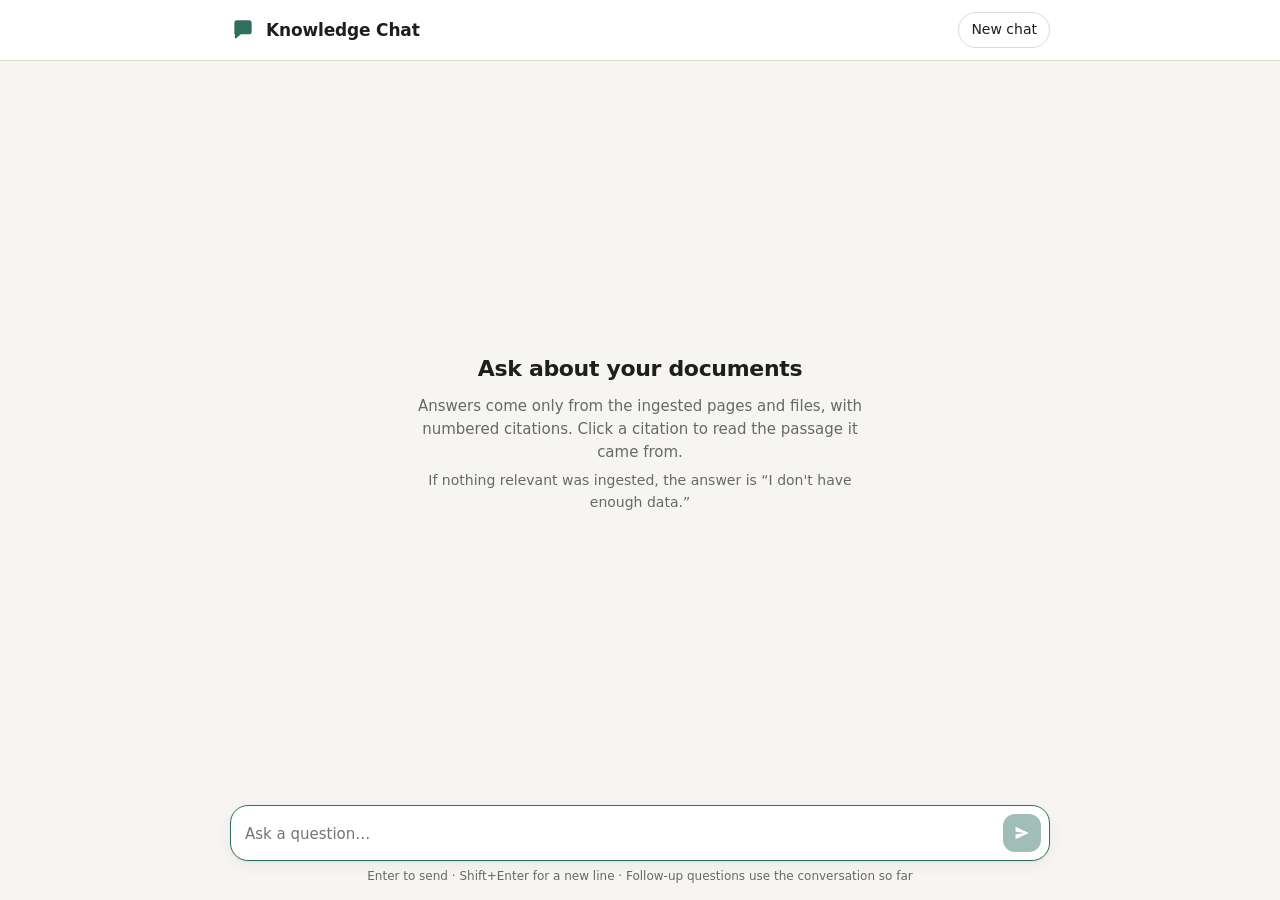
==== ChatBotRAGAPI/wwwroot/index.html @ cdfda080 "Add a chat UI at / with streaming answers and clickable citations - wwwroot/index.html, app.js, app." ====
<!doctype html>
<html lang="en">
<head>
  <meta charset="utf-8">
  <meta name="viewport" content="width=device-width, initial-scale=1">
  <title>Knowledge Chat</title>
  <link rel="icon" href="favicon.svg" type="image/svg+xml">
  <link rel="stylesheet" href="app.css">
  <script src="app.js" defer></script>
</head>
<body>
  <header class="topbar">
    <div class="brand">
      <svg class="brand-mark" viewBox="0 0 24 24" aria-hidden="true"><path d="M4 5.5A2.5 2.5 0 0 1 6.5 3h11A2.5 2.5 0 0 1 20 5.5v8a2.5 2.5 0 0 1-2.5 2.5H10l-4.2 3.6c-.5.4-1.3.1-1.3-.6V16A2.5 2.5 0 0 1 4 13.5z"/></svg>
      <h1>Knowledge Chat</h1>
    </div>
    <button id="new-chat" class="ghost" type="button" title="Start a new conversation">New chat</button>
  </header>

  <main id="conversation" class="conversation" aria-live="polite">
    <section id="empty" class="empty">
      <h2>Ask about your documents</h2>
      <p>Answers come only from the ingested pages and files, with numbered citations.
         Click a citation to read the passage it came from.</p>
      <p class="hint">If nothing relevant was ingested, the answer is <q>I don't have enough data.</q></p>
    </section>
  </main>

  <footer class="composer-wrap">
    <form id="composer" class="composer" autocomplete="off">
      <label for="question" class="visually-hidden">Your question</label>
      <textarea id="question" rows="1" maxlength="4000" placeholder="Ask a question…" required></textarea>
      <button id="send" type="submit" class="primary" title="Send (Enter)">
        <svg viewBox="0 0 24 24" aria-hidden="true"><path d="M3.4 20.4 21 12 3.4 3.6l-.1 6.5L15 12l-11.7 1.9z"/></svg>
        <span class="visually-hidden">Send</span>
      </button>
      <button id="stop" type="button" class="danger" title="Stop" hidden>
        <svg viewBox="0 0 24 24" aria-hidden="true"><rect x="6" y="6" width="12" height="12" rx="2"/></svg>
        <span class="visually-hidden">Stop</span>
      </button>
    </form>
    <p class="footnote">Enter to send · Shift+Enter for a new line · Follow-up questions use the conversation so far</p>
  </footer>

  <template id="tpl-user">
    <article class="msg user"><div class="bubble"></div></article>
  </template>
  <template id="tpl-assistant">
    <article class="msg assistant">
      <div class="bubble">
        <div class="status"><span class="dots"><i></i><i></i><i></i></span><span class="status-text">Searching documents…</span></div>
        <div class="answer"></div>
        <ol class="sources" hidden></ol>
      </div>
    </article>
  </template>
</body>
</html>
---- ChatBotRAGAPI/wwwroot/app.css ----
:root {
  --bg: #f6f5f1;
  --surface: #ffffff;
  --surface-2: #efede7;
  --text: #1d1f1e;
  --muted: #65696a;
  --border: #dedbd2;
  --accent: #2f6f5e;
  --accent-text: #ffffff;
  --accent-soft: #e2efe9;
  --user-bubble: #2f6f5e;
  --user-text: #ffffff;
  --danger: #b4423a;
  --danger-soft: #f8e5e3;
  --cite: #2f6f5e;
  --cite-bg: #e2efe9;
  --shadow: 0 1px 2px rgba(20, 24, 22, .06), 0 4px 16px rgba(20, 24, 22, .05);
  --radius: 14px;
  --font: system-ui, -apple-system, "Segoe UI", Roboto, "Helvetica Neue", Arial, sans-serif;
  color-scheme: light;
}

@media (prefers-color-scheme: dark) {
  :root {
    --bg: #151716;
    --surface: #1e2120;
    --surface-2: #272b29;
    --text: #e8e9e7;
    --muted: #9ba19e;
    --border: #333836;
    --accent: #6cc3a6;
    --accent-text: #0f1a16;
    --accent-soft: #1f3530;
    --user-bubble: #2b5c4e;
    --user-text: #eef6f2;
    --danger: #f08a80;
    --danger-soft: #3a2421;
    --cite: #8fd6bd;
    --cite-bg: #22403a;
    --shadow: 0 1px 2px rgba(0, 0, 0, .3), 0 4px 16px rgba(0, 0, 0, .25);
    color-scheme: dark;
  }
}

* { box-sizing: border-box; }

html, body { height: 100%; }

body {
  margin: 0;
  display: flex;
  flex-direction: column;
  background: var(--bg);
  color: var(--text);
  font: 15px/1.55 var(--font);
  -webkit-font-smoothing: antialiased;
}

button { font: inherit; cursor: pointer; }
svg { fill: currentColor; }

.visually-hidden {
  position: absolute !important;
  width: 1px; height: 1px;
  overflow: hidden; clip: rect(0 0 0 0);
  white-space: nowrap;
}

/* Top bar */
.topbar {
  display: flex;
  align-items: center;
  justify-content: space-between;
  gap: 12px;
  padding: 12px max(16px, calc((100% - 820px) / 2));
  border-bottom: 1px solid var(--border);
  background: var(--surface);
}
.brand { display: flex; align-items: center; gap: 10px; min-width: 0; }
.brand-mark { width: 26px; height: 26px; color: var(--accent); flex: none; }
.brand h1 { margin: 0; font-size: 17px; font-weight: 650; letter-spacing: -.01em; }

.ghost {
  border: 1px solid var(--border);
  background: transparent;
  color: var(--text);
  padding: 6px 12px;
  border-radius: 999px;
  font-size: 14px;
}
.ghost:hover { background: var(--surface-2); }

/* Conversation */
.conversation {
  flex: 1;
  overflow-y: auto;
  padding: 24px max(16px, calc((100% - 820px) / 2)) 8px;
  display: flex;
  flex-direction: column;
  gap: 18px;
}

.empty {
  margin: auto 0;
  padding: 32px 8px;
  text-align: center;
  color: var(--muted);
}
.empty h2 { margin: 0 0 8px; color: var(--text); font-size: 22px; font-weight: 650; letter-spacing: -.015em; }
.empty p { margin: 6px auto; max-width: 480px; }
.empty .hint { font-size: 14px; }

.msg { display: flex; }
.msg.user { justify-content: flex-end; }

.bubble {
  max-width: min(680px, 100%);
  padding: 10px 14px;
  border-radius: var(--radius);
  overflow-wrap: anywhere;
}
.msg.user .bubble {
  background: var(--user-bubble);
  color: var(--user-text);
  border-bottom-right-radius: 4px;
  white-space: pre-wrap;
}
.msg.assistant .bubble {
  background: var(--surface);
  border: 1px solid var(--border);
  border-bottom-left-radius: 4px;
  box-shadow: var(--shadow);
  width: 100%;
}

.answer { white-space: pre-wrap; }
.answer:empty { display: none; }
.msg.nodata .answer { color: var(--muted); font-style: italic; }
.msg.error .bubble { background: var(--danger-soft); border-color: transparent; }
.msg.error .answer { color: var(--danger); }
.stopped-note { color: var(--muted); font-size: 13px; font-style: italic; }

/* Status line (searching / writing) */
.status { display: flex; align-items: center; gap: 8px; color: var(--muted); font-size: 14px; }
.status[hidden] { display: none; }
.dots { display: inline-flex; gap: 3px; }
.dots i {
  width: 6px; height: 6px; border-radius: 50%;
  background: var(--accent);
  animation: blink 1.2s infinite ease-in-out;
}
.dots i:nth-child(2) { animation-delay: .15s; }
.dots i:nth-child(3) { animation-delay: .3s; }
@keyframes blink { 0%, 80%, 100% { opacity: .25; } 40% { opacity: 1; } }

/* Citations in the answer text */
.cite {
  display: inline-block;
  min-width: 1.5em;
  padding: 0 5px;
  margin: 0 1px;
  border: 0;
  border-radius: 6px;
  background: var(--cite-bg);
  color: var(--cite);
  font-size: 12px;
  font-weight: 650;
  line-height: 1.6;
  vertical-align: 1px;
  text-align: center;
}
.cite:hover, .cite:focus-visible { outline: 2px solid var(--cite); outline-offset: 1px; }

/* Sources list */
.sources {
  list-style: none;
  margin: 12px 0 0;
  padding: 10px 0 0;
  border-top: 1px solid var(--border);
  display: flex;
  flex-direction: column;
  gap: 6px;
}
.sources[hidden] { display: none; }
.answer:empty + .sources { margin-top: 0; padding-top: 0; border-top: 0; } /* stopped before any text */
.source details { border-radius: 10px; background: var(--surface-2); }
.source details[open] { outline: 1px solid var(--border); }
.source.flash details { animation: flash 1.2s ease-out; }
@keyframes flash { from { box-shadow: 0 0 0 3px var(--accent); } to { box-shadow: 0 0 0 3px transparent; } }

.source summary {
  display: flex;
  align-items: center;
  gap: 8px;
  padding: 6px 10px;
  cursor: pointer;
  list-style: none;
  font-size: 13.5px;
  min-width: 0;
}
.source summary::-webkit-details-marker { display: none; }
.source summary::after {
  content: "";
  margin-left: auto;
  flex: none;
  width: 7px; height: 7px;
  border-right: 1.5px solid var(--muted);
  border-bottom: 1.5px solid var(--muted);
  transform: rotate(45deg) translateY(-2px);
  transition: transform .15s;
}
.source details[open] summary::after { transform: rotate(-135deg) translateY(-1px); }

.source-num {
  flex: none;
  min-width: 1.6em;
  padding: 0 5px;
  border-radius: 6px;
  background: var(--cite-bg);
  color: var(--cite);
  font-size: 12px;
  font-weight: 650;
  text-align: center;
}
.source-name { overflow: hidden; text-overflow: ellipsis; white-space: nowrap; min-width: 0; }
.source-match {
  flex: none;
  font-size: 11.5px;
  color: var(--muted);
  border: 1px solid var(--border);
  border-radius: 999px;
  padding: 0 7px;
}
.passage {
  margin: 0;
  padding: 2px 12px 10px;
  font-size: 13.5px;
  color: var(--muted);
  white-space: pre-wrap;
  max-height: 260px;
  overflow-y: auto;
}
.passage a { color: var(--accent); }

/* Composer */
.composer-wrap {
  padding: 10px max(16px, calc((100% - 820px) / 2)) 14px;
  background: linear-gradient(to bottom, transparent, var(--bg) 30%);
}
.composer {
  display: flex;
  align-items: flex-end;
  gap: 8px;
  padding: 8px 8px 8px 14px;
  background: var(--surface);
  border: 1px solid var(--border);
  border-radius: 18px;
  box-shadow: var(--shadow);
}
.composer:focus-within { border-color: var(--accent); }
.composer textarea {
  flex: 1;
  min-width: 0;
  border: 0;
  outline: 0;
  resize: none;
  background: transparent;
  color: var(--text);
  font: inherit;
  padding: 6px 0;
  max-height: 200px;
}
.composer button {
  flex: none;
  width: 38px; height: 38px;
  display: grid; place-items: center;
  border: 0;
  border-radius: 12px;
}
.composer button svg { width: 18px; height: 18px; }
.composer button[hidden] { display: none; }
.primary { background: var(--accent); color: var(--accent-text); }
.primary:disabled { opacity: .45; cursor: default; }
.danger { background: var(--danger); color: #fff; }
.footnote { margin: 6px 4px 0; font-size: 12px; color: var(--muted); text-align: center; }

@media (max-width: 560px) {
  .footnote { display: none; }
  .conversation { padding-top: 16px; }
}

@media (prefers-reduced-motion: reduce) {
  .dots i, .source.flash details { animation: none; }
}
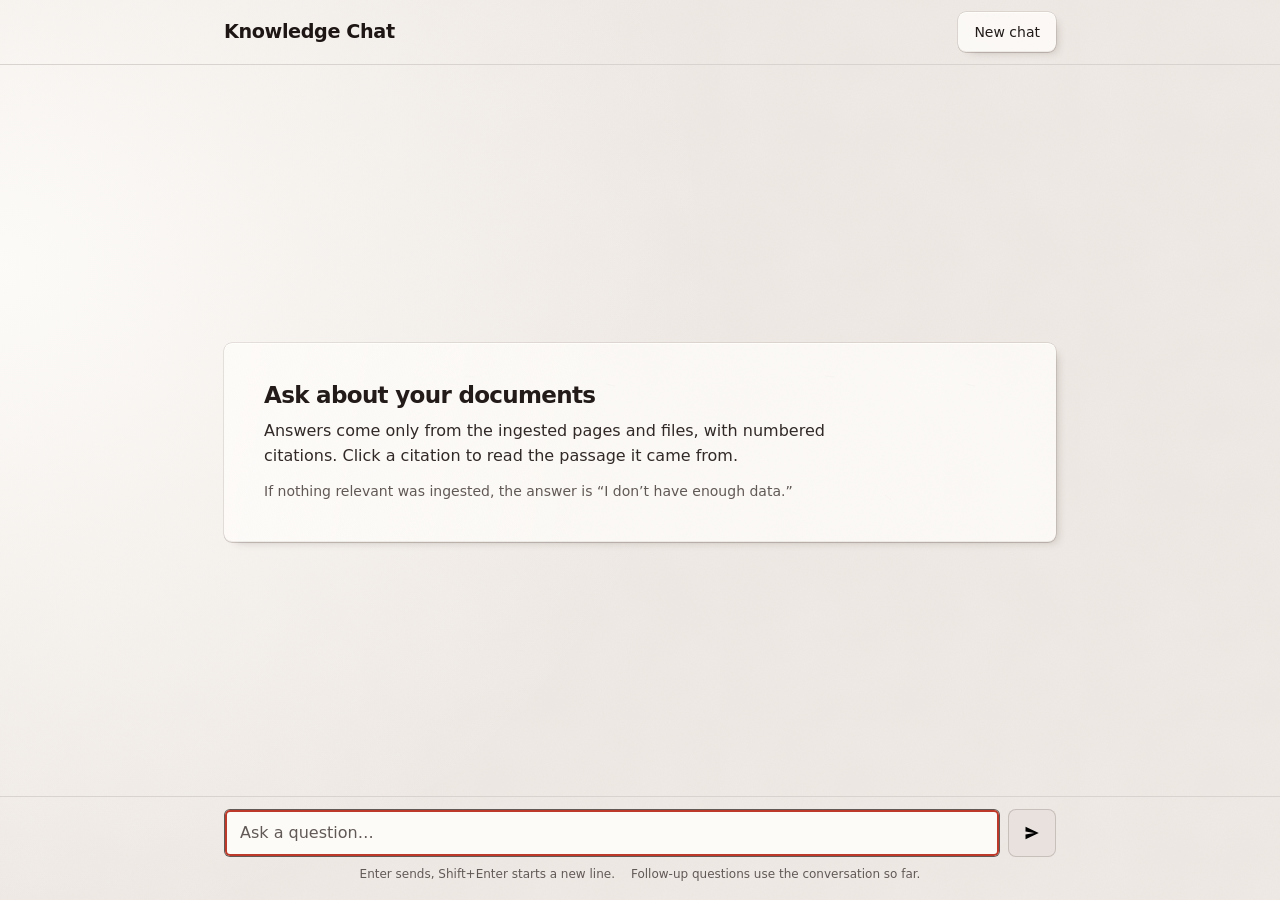
==== commit 09094e0f: "Redesign the chat UI (Hallmark, Coral theme) and polish it (Impeccable) Hallmark full redesign of th" ====
--- a/ChatBotRAGAPI/wwwroot/index.html
+++ b/ChatBotRAGAPI/wwwroot/index.html
@@ -4,42 +4,44 @@
   <meta charset="utf-8">
   <meta name="viewport" content="width=device-width, initial-scale=1">
   <title>Knowledge Chat</title>
+  <meta name="description" content="Ask questions about your ingested documents and get answers with numbered citations to the passages they came from.">
   <link rel="icon" href="favicon.svg" type="image/svg+xml">
   <link rel="stylesheet" href="app.css">
   <script src="app.js" defer></script>
 </head>
-<body>
+<body class="desk">
   <header class="topbar">
-    <div class="brand">
-      <svg class="brand-mark" viewBox="0 0 24 24" aria-hidden="true"><path d="M4 5.5A2.5 2.5 0 0 1 6.5 3h11A2.5 2.5 0 0 1 20 5.5v8a2.5 2.5 0 0 1-2.5 2.5H10l-4.2 3.6c-.5.4-1.3.1-1.3-.6V16A2.5 2.5 0 0 1 4 13.5z"/></svg>
-      <h1>Knowledge Chat</h1>
+    <div class="shell topbar__inner">
+      <h1 class="wordmark">Knowledge Chat</h1>
+      <button id="new-chat" class="btn btn--card btn--small" type="button" title="Start a new conversation">New chat</button>
     </div>
-    <button id="new-chat" class="ghost" type="button" title="Start a new conversation">New chat</button>
   </header>
 
   <main id="conversation" class="conversation" aria-live="polite">
-    <section id="empty" class="empty">
+    <section id="empty" class="empty stock">
       <h2>Ask about your documents</h2>
       <p>Answers come only from the ingested pages and files, with numbered citations.
          Click a citation to read the passage it came from.</p>
-      <p class="hint">If nothing relevant was ingested, the answer is <q>I don't have enough data.</q></p>
+      <p class="hint">If nothing relevant was ingested, the answer is <q>I don’t have enough data.</q></p>
     </section>
   </main>
 
   <footer class="composer-wrap">
-    <form id="composer" class="composer" autocomplete="off">
-      <label for="question" class="visually-hidden">Your question</label>
-      <textarea id="question" rows="1" maxlength="4000" placeholder="Ask a question…" required></textarea>
-      <button id="send" type="submit" class="primary" title="Send (Enter)">
-        <svg viewBox="0 0 24 24" aria-hidden="true"><path d="M3.4 20.4 21 12 3.4 3.6l-.1 6.5L15 12l-11.7 1.9z"/></svg>
-        <span class="visually-hidden">Send</span>
-      </button>
-      <button id="stop" type="button" class="danger" title="Stop" hidden>
-        <svg viewBox="0 0 24 24" aria-hidden="true"><rect x="6" y="6" width="12" height="12" rx="2"/></svg>
-        <span class="visually-hidden">Stop</span>
-      </button>
-    </form>
-    <p class="footnote">Enter to send · Shift+Enter for a new line · Follow-up questions use the conversation so far</p>
+    <div class="shell">
+      <form id="composer" class="composer" autocomplete="off">
+        <label for="question" class="visually-hidden">Your question</label>
+        <textarea id="question" rows="1" maxlength="4000" placeholder="Ask a question…" required></textarea>
+        <button id="send" type="submit" class="btn btn--ink btn--icon" title="Send (Enter)">
+          <svg viewBox="0 0 24 24" aria-hidden="true"><path d="M3.4 20.4 21 12 3.4 3.6l-.1 6.5L15 12l-11.7 1.9z"/></svg>
+          <span class="visually-hidden">Send</span>
+        </button>
+        <button id="stop" type="button" class="btn btn--card btn--icon" title="Stop" hidden>
+          <svg viewBox="0 0 24 24" aria-hidden="true"><rect x="6" y="6" width="12" height="12" rx="2"/></svg>
+          <span class="visually-hidden">Stop</span>
+        </button>
+      </form>
+      <p class="footnote"><span>Enter sends, Shift+Enter starts a new line.</span> <span>Follow-up questions use the conversation so far.</span></p>
+    </div>
   </footer>
 
   <template id="tpl-user">
@@ -47,8 +49,8 @@
   </template>
   <template id="tpl-assistant">
     <article class="msg assistant">
-      <div class="bubble">
-        <div class="status"><span class="dots"><i></i><i></i><i></i></span><span class="status-text">Searching documents…</span></div>
+      <div class="bubble stock">
+        <div class="status" role="status"><span class="spinner keep-motion" aria-hidden="true"></span><span class="status-text">Searching documents…</span></div>
         <div class="answer"></div>
         <ol class="sources" hidden></ol>
       </div>
--- a/ChatBotRAGAPI/wwwroot/app.css
+++ b/ChatBotRAGAPI/wwwroot/app.css
@@ -1,294 +1,367 @@
+/* Hallmark · shape: app screen · genre: modern-minimal · theme: Coral (deal 2/3, seed chat-tool-where-staff-431c·c6f4c9e8·2026-11-05·r0) · redesign: full
+ * nav: top bar, wordmark and one quiet action · signature: each answer printed as a cotton sheet, its sources ruled beneath with numbered tabs · states: empty, searching, writing, answered, no data, stopped, error
+ * axes: light/grotesk-sans/warm · posture: restrained · contrast: pass · modes: light+dark · faces: system sans and mono (the CSP allows no font host) · v2.0.0 */
+/* Hallmark · pre-emit critique: P4 H4 E4 S4 R5 V4 · weakest: S and P, a chat column is a familiar shape; made the answer a printed sheet with its sources as ruled, numbered rows so the citations, not the bubbles, carry the screen */
+/* Hallmark · reworded "Enter to send · Shift+Enter for a new line · Follow-up questions use the conversation so far" to two sentences · 63 names the middle-dot string */
+/* Hallmark · finish-review: subagent · fix · 7 findings · 7 resolved (empty sheet centred, phone source names wrap, column on the header line, dark answer sheet lifted above notes, row numerals match [n], refusal as a note, follow-up hint kept on phones) · gap: none */
+/* Hallmark · dismissed F4 · .btn--card is the cotton secondary (New chat, Stop); Send is the one ink-filled primary */
+@import url("./tokens.css");
+@import url("./base.css");
+
 :root {
-  --bg: #f6f5f1;
-  --surface: #ffffff;
-  --surface-2: #efede7;
-  --text: #1d1f1e;
-  --muted: #65696a;
-  --border: #dedbd2;
-  --accent: #2f6f5e;
-  --accent-text: #ffffff;
-  --accent-soft: #e2efe9;
-  --user-bubble: #2f6f5e;
-  --user-text: #ffffff;
-  --danger: #b4423a;
-  --danger-soft: #f8e5e3;
-  --cite: #2f6f5e;
-  --cite-bg: #e2efe9;
-  --shadow: 0 1px 2px rgba(20, 24, 22, .06), 0 4px 16px rgba(20, 24, 22, .05);
-  --radius: 14px;
-  --font: system-ui, -apple-system, "Segoe UI", Roboto, "Helvetica Neue", Arial, sans-serif;
-  color-scheme: light;
-}
-
-@media (prefers-color-scheme: dark) {
-  :root {
-    --bg: #151716;
-    --surface: #1e2120;
-    --surface-2: #272b29;
-    --text: #e8e9e7;
-    --muted: #9ba19e;
-    --border: #333836;
-    --accent: #6cc3a6;
-    --accent-text: #0f1a16;
-    --accent-soft: #1f3530;
-    --user-bubble: #2b5c4e;
-    --user-text: #eef6f2;
-    --danger: #f08a80;
-    --danger-soft: #3a2421;
-    --cite: #8fd6bd;
-    --cite-bg: #22403a;
-    --shadow: 0 1px 2px rgba(0, 0, 0, .3), 0 4px 16px rgba(0, 0, 0, .25);
-    color-scheme: dark;
-  }
-}
-
-* { box-sizing: border-box; }
+  --chat: 52rem;           /* the reading column: an answer sheet at a 70ch measure */
+  --tap: 44px;             /* minimum hit target */
+}
+
+/* ---------- ground ---------- */
 
 html, body { height: 100%; }
 
 body {
-  margin: 0;
   display: flex;
   flex-direction: column;
-  background: var(--bg);
-  color: var(--text);
-  font: 15px/1.55 var(--font);
-  -webkit-font-smoothing: antialiased;
-}
-
-button { font: inherit; cursor: pointer; }
-svg { fill: currentColor; }
-
-.visually-hidden {
-  position: absolute !important;
-  width: 1px; height: 1px;
-  overflow: hidden; clip: rect(0 0 0 0);
+}
+
+.desk {
+  background-color: var(--color-desk);
+  background-image: radial-gradient(90% 120% at 0% 30%, var(--color-cotton), transparent 62%), var(--tex-desk);
+}
+
+.shell {
+  width: 100%;
+  max-width: calc(var(--chat) + 2 * var(--space-lg));
+  margin-inline: auto;
+  padding-inline: var(--space-lg);
+}
+
+/* Paper objects: lit from the left, casting right. */
+.stock {
+  background-color: var(--color-cotton);
+  background-image: linear-gradient(100deg, var(--color-cotton), transparent 45%), var(--tex-cotton);
+  color: var(--color-print);
+  border-radius: var(--radius-stock);
+  box-shadow: var(--edge-stock), var(--cast-stock);
+}
+
+/* ---------- top bar ---------- */
+
+.topbar { border-bottom: var(--rule-hair) solid var(--color-rule); }
+
+.topbar__inner {
+  display: flex;
+  align-items: center;
+  justify-content: space-between;
+  gap: var(--space-md);
+  min-height: 64px;
+}
+
+.wordmark {
+  max-width: none;
+  font-size: var(--text-lg);
+  letter-spacing: -0.02em;
+  line-height: 1.2;
+}
+
+/* ---------- controls: letterpress cards ---------- */
+
+.btn {
+  display: inline-flex;
+  align-items: center;
+  justify-content: center;
+  gap: var(--space-xs);
+  min-height: 48px;
+  padding: 0 var(--space-lg);
+  border: 0;
+  border-radius: var(--radius-stock);
+  font-weight: 500;
+  line-height: 1;
   white-space: nowrap;
-}
-
-/* Top bar */
-.topbar {
-  display: flex;
-  align-items: center;
-  justify-content: space-between;
-  gap: 12px;
-  padding: 12px max(16px, calc((100% - 820px) / 2));
-  border-bottom: 1px solid var(--border);
-  background: var(--surface);
-}
-.brand { display: flex; align-items: center; gap: 10px; min-width: 0; }
-.brand-mark { width: 26px; height: 26px; color: var(--accent); flex: none; }
-.brand h1 { margin: 0; font-size: 17px; font-weight: 650; letter-spacing: -.01em; }
-
-.ghost {
-  border: 1px solid var(--border);
-  background: transparent;
-  color: var(--text);
-  padding: 6px 12px;
-  border-radius: 999px;
-  font-size: 14px;
-}
-.ghost:hover { background: var(--surface-2); }
-
-/* Conversation */
+  cursor: pointer;
+  transition: transform var(--dur-micro) var(--ease-out), box-shadow var(--dur-short) var(--ease-out), background-color var(--dur-short) var(--ease-out);
+}
+.btn svg { width: 18px; height: 18px; flex-shrink: 0; }
+.btn--small { min-height: 40px; padding: 0 var(--space-md); font-size: var(--text-sm); }
+.btn--icon { width: 48px; padding: 0; }
+
+.btn--card {
+  background-color: var(--color-cotton);
+  background-image: var(--tex-cotton);
+  color: var(--color-print);
+  text-shadow: 0.5px 0.75px 0 var(--color-cotton);
+  box-shadow: var(--edge-stock), var(--cast-stock);
+}
+.btn--ink {
+  background-color: var(--color-board);
+  color: var(--color-board-type);
+  box-shadow: var(--cast-stock);
+}
+
+.btn:hover { transform: translateY(-1px); box-shadow: var(--edge-stock), var(--cast-stock-lift); }
+.btn--ink:hover { box-shadow: var(--cast-stock-lift); }
+.btn:active { transform: translateY(1px); box-shadow: var(--edge-stock); }
+.btn:focus-visible { outline: 2px solid var(--color-focus); outline-offset: 2px; }
+
+/* Disabled: a different fill, a different ink and the cursor, plus the native attribute. */
+.btn:disabled,
+.btn:disabled:hover {
+  background-color: var(--color-paper-3);
+  background-image: none;
+  color: var(--color-muted);
+  text-shadow: none;
+  box-shadow: inset 0 0 0 1px var(--color-rule-2);
+  transform: none;
+  cursor: not-allowed;
+}
+
+/* ---------- conversation ---------- */
+
+/* The scroller spans the window (scrollbar at the edge); each child is the reading column, centred. */
 .conversation {
   flex: 1;
   overflow-y: auto;
-  padding: 24px max(16px, calc((100% - 820px) / 2)) 8px;
+  padding-block: var(--space-xl) var(--space-md);
+  padding-inline: var(--space-lg);
+  scrollbar-gutter: stable both-edges; /* symmetric gutters: the column stays on the header's centre line */
   display: flex;
   flex-direction: column;
-  gap: 18px;
-}
+  gap: var(--space-lg);
+}
+.conversation > * { width: 100%; max-width: var(--chat); margin-inline: auto; }
 
 .empty {
-  margin: auto 0;
-  padding: 32px 8px;
-  text-align: center;
-  color: var(--muted);
-}
-.empty h2 { margin: 0 0 8px; color: var(--text); font-size: 22px; font-weight: 650; letter-spacing: -.015em; }
-.empty p { margin: 6px auto; max-width: 480px; }
-.empty .hint { font-size: 14px; }
-
-.msg { display: flex; }
+  margin-block: auto;           /* the only thing on screen: centred in the scroller, not stranded at the top */
+  padding: var(--space-xl);
+  display: grid;
+  gap: var(--space-sm);
+}
+.empty h2 { font-size: var(--text-xl); }
+.empty p { color: var(--color-ink-2); max-width: 60ch; }
+.empty .hint { max-width: 70ch; color: var(--color-muted); font-size: var(--text-sm); }
+
+.msg { display: flex; min-width: 0; }
 .msg.user { justify-content: flex-end; }
 
-.bubble {
-  max-width: min(680px, 100%);
-  padding: 10px 14px;
-  border-radius: var(--radius);
-  overflow-wrap: anywhere;
-}
+.bubble { min-width: 0; overflow-wrap: anywhere; }
+
+/* The question: a tinted well, not paper. */
 .msg.user .bubble {
-  background: var(--user-bubble);
-  color: var(--user-text);
-  border-bottom-right-radius: 4px;
+  max-width: min(36rem, 85%);
+  padding: var(--space-sm) var(--space-md);
+  border-radius: var(--radius-card);
+  background: var(--color-paper-3);
+  color: var(--color-ink);
   white-space: pre-wrap;
 }
+
+/* The answer: a printed sheet. */
 .msg.assistant .bubble {
-  background: var(--surface);
-  border: 1px solid var(--border);
-  border-bottom-left-radius: 4px;
-  box-shadow: var(--shadow);
   width: 100%;
-}
-
-.answer { white-space: pre-wrap; }
+  padding: var(--space-lg) var(--space-xl);
+  background-color: var(--color-sheet);
+}
+
+/* A refusal is a note, not a printed result. */
+.msg.nodata .bubble,
+.msg.error .bubble {
+  width: auto;
+  padding: var(--space-sm) var(--space-md);
+  background: var(--color-paper-2);
+  box-shadow: none;
+}
+
+.answer { white-space: pre-wrap; max-width: 70ch; line-height: 1.65; }
 .answer:empty { display: none; }
-.msg.nodata .answer { color: var(--muted); font-style: italic; }
-.msg.error .bubble { background: var(--danger-soft); border-color: transparent; }
-.msg.error .answer { color: var(--danger); }
-.stopped-note { color: var(--muted); font-size: 13px; font-style: italic; }
-
-/* Status line (searching / writing) */
-.status { display: flex; align-items: center; gap: 8px; color: var(--muted); font-size: 14px; }
-.status[hidden] { display: none; }
-.dots { display: inline-flex; gap: 3px; }
-.dots i {
-  width: 6px; height: 6px; border-radius: 50%;
-  background: var(--accent);
-  animation: blink 1.2s infinite ease-in-out;
-}
-.dots i:nth-child(2) { animation-delay: .15s; }
-.dots i:nth-child(3) { animation-delay: .3s; }
-@keyframes blink { 0%, 80%, 100% { opacity: .25; } 40% { opacity: 1; } }
-
-/* Citations in the answer text */
+.msg.nodata .answer { color: var(--color-muted); }
+.msg.error .answer { color: var(--color-error); }
+.stopped-note { margin-top: var(--space-xs); color: var(--color-muted); font-size: var(--text-sm); }
+
+/* Searching / writing */
+.status { display: flex; align-items: center; gap: var(--space-xs); color: var(--color-muted); font-size: var(--text-sm); }
+.spinner {
+  width: 14px;
+  height: 14px;
+  border-radius: 50%;
+  border: 2px solid var(--color-rule-2);
+  border-top-color: var(--color-ink-2);
+  animation: spin 0.9s linear infinite;
+}
+@keyframes spin { to { transform: rotate(1turn); } }
+
+/* Citations in the answer: small pressed numerals. */
 .cite {
-  display: inline-block;
+  display: inline-flex;
+  align-items: center;
+  justify-content: center;
   min-width: 1.5em;
-  padding: 0 5px;
-  margin: 0 1px;
-  border: 0;
-  border-radius: 6px;
-  background: var(--cite-bg);
-  color: var(--cite);
-  font-size: 12px;
-  font-weight: 650;
-  line-height: 1.6;
-  vertical-align: 1px;
-  text-align: center;
-}
-.cite:hover, .cite:focus-visible { outline: 2px solid var(--cite); outline-offset: 1px; }
-
-/* Sources list */
+  height: 1.4em;
+  padding: 0 var(--space-2xs);
+  margin: 0 var(--space-3xs);
+  border: 1px solid var(--color-rule-2);
+  border-radius: 4px;
+  background: var(--color-paper-2);
+  color: var(--color-ink);
+  font: 500 var(--text-xs)/1 var(--font-outlier);
+  font-variant-numeric: tabular-nums;
+  vertical-align: 0.1em;
+  cursor: pointer;
+  transition: background-color var(--dur-micro) var(--ease-out), border-color var(--dur-micro) var(--ease-out);
+}
+.cite:hover { background: var(--color-paper-3); border-color: var(--color-accent-2); }
+.cite:active { transform: translateY(1px); }
+.cite:focus-visible { outline: 2px solid var(--color-focus); outline-offset: 2px; }
+
+/* Sources: ruled rows under the answer, never cards on the sheet. */
 .sources {
   list-style: none;
-  margin: 12px 0 0;
-  padding: 10px 0 0;
-  border-top: 1px solid var(--border);
-  display: flex;
-  flex-direction: column;
-  gap: 6px;
-}
-.sources[hidden] { display: none; }
-.answer:empty + .sources { margin-top: 0; padding-top: 0; border-top: 0; } /* stopped before any text */
-.source details { border-radius: 10px; background: var(--surface-2); }
-.source details[open] { outline: 1px solid var(--border); }
-.source.flash details { animation: flash 1.2s ease-out; }
-@keyframes flash { from { box-shadow: 0 0 0 3px var(--accent); } to { box-shadow: 0 0 0 3px transparent; } }
+  margin: var(--space-lg) 0 0;
+  padding: 0;
+  border-top: var(--rule-hair) solid var(--color-rule-2);
+}
+.answer:empty + .sources { margin-top: 0; border-top: 0; } /* stopped before any text */
+
+.source { position: relative; border-bottom: var(--rule-hair) solid var(--color-rule); }
+.source:last-child { border-bottom: 0; }
 
 .source summary {
   display: flex;
   align-items: center;
-  gap: 8px;
-  padding: 6px 10px;
+  gap: var(--space-sm);
+  min-height: var(--tap);
+  padding: var(--space-xs) 0;
   cursor: pointer;
   list-style: none;
-  font-size: 13.5px;
+  font-size: var(--text-sm);
   min-width: 0;
 }
 .source summary::-webkit-details-marker { display: none; }
+.source summary:hover .source-name { text-decoration: underline; text-decoration-color: var(--color-accent-2); }
+.source summary:focus-visible { outline: 2px solid var(--color-focus); outline-offset: -2px; border-radius: 4px; } /* inside the row, clear of the rules */
 .source summary::after {
   content: "";
   margin-left: auto;
   flex: none;
-  width: 7px; height: 7px;
-  border-right: 1.5px solid var(--muted);
-  border-bottom: 1.5px solid var(--muted);
+  width: 7px;
+  height: 7px;
+  border-right: 1.5px solid var(--color-muted);
+  border-bottom: 1.5px solid var(--color-muted);
   transform: rotate(45deg) translateY(-2px);
-  transition: transform .15s;
+  transition: transform var(--dur-short) var(--ease-in-out);
 }
 .source details[open] summary::after { transform: rotate(-135deg) translateY(-1px); }
 
+/* The row's number is the same pressed numeral as its [n] in the answer. */
 .source-num {
   flex: none;
-  min-width: 1.6em;
-  padding: 0 5px;
-  border-radius: 6px;
-  background: var(--cite-bg);
-  color: var(--cite);
-  font-size: 12px;
-  font-weight: 650;
-  text-align: center;
-}
-.source-name { overflow: hidden; text-overflow: ellipsis; white-space: nowrap; min-width: 0; }
+  display: inline-flex;
+  align-items: center;
+  justify-content: center;
+  min-width: var(--space-lg);
+  height: 1.25rem;
+  padding: 0 var(--space-2xs);
+  border: 1px solid var(--color-rule-2);
+  border-radius: 4px;
+  background: var(--color-paper-2);
+  color: var(--color-ink);
+  font: 500 var(--text-xs)/1 var(--font-outlier);
+  font-variant-numeric: tabular-nums;
+}
+.source-name { min-width: 0; overflow: hidden; text-overflow: ellipsis; white-space: nowrap; color: var(--color-ink); }
 .source-match {
   flex: none;
-  font-size: 11.5px;
-  color: var(--muted);
-  border: 1px solid var(--border);
-  border-radius: 999px;
-  padding: 0 7px;
+  padding: 0 var(--space-xs);
+  border: 1px solid var(--color-rule-2);
+  border-radius: 4px;
+  color: var(--color-muted);
+  font-size: var(--text-xs);
+  line-height: 1.6;
 }
 .passage {
   margin: 0;
-  padding: 2px 12px 10px;
-  font-size: 13.5px;
-  color: var(--muted);
-  white-space: pre-wrap;
+  padding: 0 0 var(--space-md) calc(var(--space-lg) + var(--space-sm));
   max-height: 260px;
   overflow-y: auto;
-}
-.passage a { color: var(--accent); }
-
-/* Composer */
+  color: var(--color-ink-2);
+  font-size: var(--text-sm);
+  line-height: 1.6;
+  white-space: pre-wrap;
+}
+.passage a { color: var(--color-ink); text-decoration-color: var(--color-accent-2); }
+.passage a:hover { text-decoration-thickness: 2px; }
+
+/* A citation click marks its row: a fading ring, opacity only. */
+.source::after {
+  content: "";
+  position: absolute;
+  inset: 0 calc(-1 * var(--space-sm));
+  border-radius: 4px;
+  box-shadow: 0 0 0 2px var(--color-focus);
+  opacity: 0;
+  pointer-events: none;
+}
+.source.flash::after { animation: mark 1.2s var(--ease-out); }
+@keyframes mark { from { opacity: 1; } to { opacity: 0; } }
+
+/* ---------- composer ---------- */
+
 .composer-wrap {
-  padding: 10px max(16px, calc((100% - 820px) / 2)) 14px;
-  background: linear-gradient(to bottom, transparent, var(--bg) 30%);
-}
+  padding-block: var(--space-sm) var(--space-md);
+  border-top: var(--rule-hair) solid var(--color-rule);
+}
+
 .composer {
   display: flex;
   align-items: flex-end;
-  gap: 8px;
-  padding: 8px 8px 8px 14px;
-  background: var(--surface);
-  border: 1px solid var(--border);
-  border-radius: 18px;
-  box-shadow: var(--shadow);
-}
-.composer:focus-within { border-color: var(--accent); }
+  gap: var(--space-xs);
+}
 .composer textarea {
   flex: 1;
   min-width: 0;
+  min-height: 48px;
+  max-height: 200px;
+  padding: var(--space-sm) var(--space-md);
   border: 0;
-  outline: 0;
+  box-shadow: inset 0 0 0 1px var(--color-muted); /* an edge, not a border, so the auto-grow height is exact */
+  border-radius: var(--radius-input);
+  background: var(--color-cotton);
+  color: var(--color-ink);
+  font-size: var(--text-md);
+  line-height: 1.5;
   resize: none;
-  background: transparent;
-  color: var(--text);
-  font: inherit;
-  padding: 6px 0;
-  max-height: 200px;
-}
-.composer button {
-  flex: none;
-  width: 38px; height: 38px;
-  display: grid; place-items: center;
-  border: 0;
-  border-radius: 12px;
-}
-.composer button svg { width: 18px; height: 18px; }
-.composer button[hidden] { display: none; }
-.primary { background: var(--accent); color: var(--accent-text); }
-.primary:disabled { opacity: .45; cursor: default; }
-.danger { background: var(--danger); color: #fff; }
-.footnote { margin: 6px 4px 0; font-size: 12px; color: var(--muted); text-align: center; }
-
-@media (max-width: 560px) {
-  .footnote { display: none; }
-  .conversation { padding-top: 16px; }
-}
-
-@media (prefers-reduced-motion: reduce) {
-  .dots i, .source.flash details { animation: none; }
-}
+  outline: 2px solid transparent;
+  outline-offset: -3px;
+}
+.composer textarea::placeholder { color: var(--color-muted); }
+.composer textarea:focus-visible { outline-color: var(--color-focus); }
+
+.footnote {
+  display: flex;
+  flex-wrap: wrap;
+  justify-content: center;
+  gap: 0 var(--space-md);
+  margin-top: var(--space-xs);
+  color: var(--color-muted);
+  font-size: var(--text-xs);
+}
+
+/* ---------- small screens ---------- */
+
+@media (max-width: 40rem) {
+  .shell { padding-inline: var(--space-md); }
+  .conversation { padding-inline: var(--space-md); scrollbar-gutter: auto; } /* phone scrollbars overlay */
+  .empty { padding: var(--space-lg); }
+  .msg.assistant .bubble { padding: var(--space-md) var(--space-lg); }
+  .msg.nodata .bubble, .msg.error .bubble { padding: var(--space-sm) var(--space-md); }
+  /* The file name is the citation: it wraps; the match tag drops under it. */
+  .source summary { flex-wrap: wrap; row-gap: var(--space-2xs); }
+  .source-name { flex: 1 1 0; white-space: normal; overflow-wrap: anywhere; }
+  .source-match { order: 3; flex: 0 0 auto; margin-left: calc(var(--space-lg) + var(--space-sm)); margin-right: 100%; } /* its own line, under the name */
+  .footnote span:first-child { display: none; } /* keyboard hint; phones keep the follow-up line */
+}
+
+/* ---------- dark ---------- */
+
+@media (prefers-color-scheme: dark) {
+  :root:not([data-mode]) body { font-weight: 350; }
+  /* No shadows in dark, so the sheet is lifted by lightness and a lit top edge. */
+  :root:not([data-mode]) .msg.assistant:not(.nodata):not(.error) .bubble { box-shadow: inset 0 1px 0 var(--color-sheet-lit), inset 0 0 0 1px var(--color-rule); }
+}
